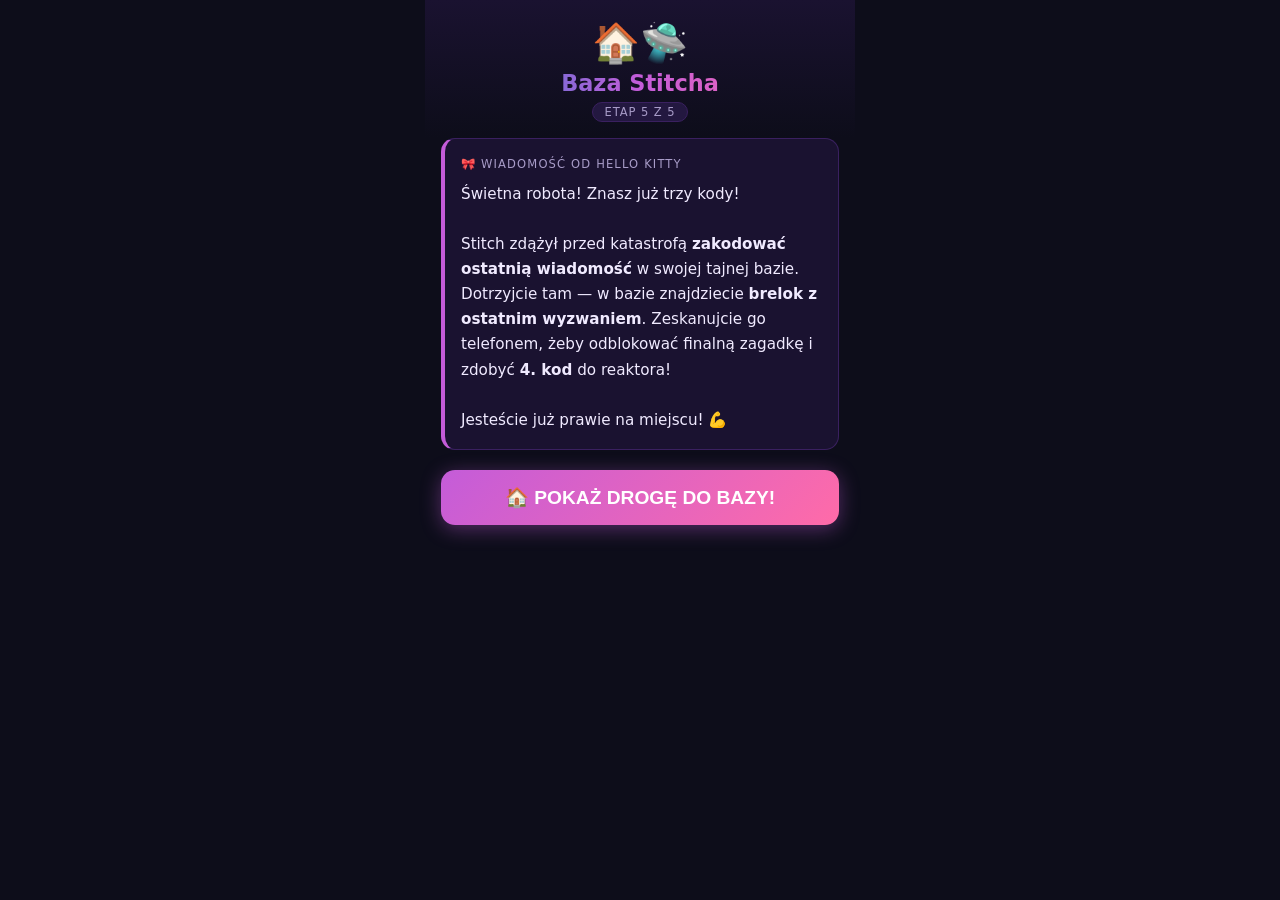
==== baza.html @ a74d8d87 "feat: split final stage into 3 separate pages final.html — days-of-week drag&drop only; after solve " ====
<!DOCTYPE html>
<html lang="pl">
<head>
  <meta charset="UTF-8" />
  <meta name="viewport" content="width=device-width, initial-scale=1.0" />
  <title>Misja Ania — Baza Stitcha</title>
  <link rel="stylesheet" href="style.css" />
  <style>
    .hidden { display: none !important; }

    .map-area {
      border: 3px dashed var(--purple);
      border-radius: 14px;
      min-height: 180px;
      background: var(--surface2);
      display: flex;
      flex-direction: column;
      align-items: center;
      justify-content: center;
      gap: 8px;
      padding: 20px;
      text-align: center;
    }
    .map-area img {
      width: 100%;
      border-radius: 10px;
      display: block;
    }

    .clue-item {
      display: flex;
      align-items: flex-start;
      gap: 14px;
      padding: 12px 0;
      border-bottom: 1px solid var(--border);
      line-height: 1.6;
      font-size: 0.95rem;
    }
    .clue-item:last-child { border-bottom: none; }
    .clue-icon { font-size: 1.8rem; line-height: 1.1; flex-shrink: 0; }

    .nfc-hint {
      border: 2px solid var(--teal);
      border-radius: 12px;
      padding: 16px;
      text-align: center;
      font-size: 0.92rem;
      line-height: 1.75;
      background: var(--surface2);
    }
    .nfc-hint strong { color: var(--teal); }
  </style>
</head>
<body>
  <div class="page-header">
    <div class="chars">🏠🛸</div>
    <h1>Baza Stitcha</h1>
    <span class="step-badge">Etap 5 z 5</span>
  </div>

  <div class="page">

    <div class="story-card" id="story-card">
      <div class="from">🎀 Wiadomość od Hello Kitty</div>
      Świetna robota! Znasz już trzy kody!<br><br>
      Stitch zdążył przed katastrofą <strong>zakodować ostatnią wiadomość</strong>
      w swojej tajnej bazie. Dotrzyjcie tam — w bazie znajdziecie
      <strong>brelok z ostatnim wyzwaniem</strong>. Zeskanujcie go telefonem,
      żeby odblokować finalną zagadkę i zdobyć <strong>4. kod</strong> do reaktora!<br><br>
      Jesteście już prawie na miejscu! 💪
    </div>

    <button class="btn btn-primary" id="btn-start" onclick="startGame()"
      style="font-size:1.2rem;padding:16px 0;">
      🏠 POKAŻ DROGĘ DO BAZY!
    </button>

    <div id="game-section" class="hidden">

      <!-- Map -->
      <div class="card">
        <h2 style="text-align:center">📍 Mapa — droga do bazy</h2>
        <!--
          ORGANIZATOR: podmień div.map-area na:
          <img src="twoja-mapka-bazy.jpg" style="width:100%;border-radius:10px" />
        -->
        <div class="map-area">
          <div style="font-size:3rem">🏠</div>
          <strong style="color:var(--purple)">[ MAPKA BAZY ]</strong>
          <div style="font-size:0.78rem;color:var(--muted)">
            Podmień na zrzut ekranu z Google Maps<br>
            z lokalizacją bazy
          </div>
        </div>
      </div>

      <!-- Clues -->
      <div class="card">
        <h2>🔍 Co zrobić w bazie?</h2>
        <div class="clue-item">
          <div class="clue-icon">🏠</div>
          <div>Idź do zaznaczonego miejsca na mapce powyżej</div>
        </div>
        <div class="clue-item">
          <div class="clue-icon">📡</div>
          <div>W bazie znajdziesz <strong>brelok-nadajnik</strong> Stitcha —
            <strong>przyłóż telefon</strong> żeby go zeskanować!</div>
        </div>
        <div class="clue-item">
          <div class="clue-icon">🎯</div>
          <div>Zeskanowanie otworzy <strong>ostatnie wyzwanie</strong>
            — finałową zagadkę z emocjami!</div>
        </div>
      </div>

      <div class="nfc-hint">
        📲 <strong>Zeskanuj brelok</strong> w bazie<br>
        aby odblokować <strong>ostatni kod reaktora</strong>!
      </div>

    </div>
  </div>

  <script>
    function startGame() {
      document.getElementById('story-card').classList.add('hidden');
      document.getElementById('btn-start').classList.add('hidden');
      document.getElementById('game-section').classList.remove('hidden');
    }
  </script>
</body>
</html>
---- style.css ----
/* ===== RESET + BASE ===== */
*, *::before, *::after { box-sizing: border-box; margin: 0; padding: 0; }

:root {
  --bg:         #0d0d1a;
  --surface:    #1a1230;
  --surface2:   #231840;
  --border:     #3a2060;
  --purple:     #c45cd9;
  --pink:       #ff6ba8;
  --blue:       #2d7dd2;
  --teal:       #00b4d8;
  --text:       #f0eaff;
  --muted:      #a89cc8;
  --success:    #52b788;
  --warning:    #ffb347;
  --radius:     14px;
  --radius-sm:  8px;
}

html { font-size: 16px; }

body {
  font-family: system-ui, -apple-system, sans-serif;
  background: var(--bg);
  color: var(--text);
  min-height: 100vh;
  display: flex;
  flex-direction: column;
  align-items: center;
  padding: 0 0 40px;
  overflow-x: hidden;
}

/* ===== LAYOUT ===== */
.page {
  width: 100%;
  max-width: 430px;
  padding: 0 16px;
  display: flex;
  flex-direction: column;
  gap: 20px;
}

/* ===== HEADER ===== */
.page-header {
  width: 100%;
  max-width: 430px;
  padding: 20px 16px 16px;
  text-align: center;
  background: linear-gradient(180deg, var(--surface) 0%, transparent 100%);
}
.page-header .chars { font-size: 2.4rem; margin-bottom: 4px; }
.page-header h1 {
  font-size: 1.4rem;
  font-weight: 800;
  background: linear-gradient(90deg, var(--blue), var(--purple), var(--pink));
  -webkit-background-clip: text;
  -webkit-text-fill-color: transparent;
  background-clip: text;
}
.page-header .step-badge {
  display: inline-block;
  margin-top: 6px;
  padding: 2px 12px;
  background: var(--surface2);
  border: 1px solid var(--border);
  border-radius: 999px;
  font-size: 0.72rem;
  color: var(--muted);
  letter-spacing: 0.08em;
  text-transform: uppercase;
}

/* ===== STORY CARD ===== */
.story-card {
  background: var(--surface);
  border: 1px solid var(--border);
  border-left: 4px solid var(--purple);
  border-radius: var(--radius);
  padding: 16px;
  font-size: 0.95rem;
  line-height: 1.65;
  color: var(--text);
}
.story-card .from {
  font-size: 0.72rem;
  color: var(--muted);
  text-transform: uppercase;
  letter-spacing: 0.1em;
  margin-bottom: 8px;
}

/* ===== BUTTONS ===== */
.btn {
  display: block;
  width: 100%;
  padding: 16px;
  border: none;
  border-radius: var(--radius);
  font-size: 1.1rem;
  font-weight: 700;
  cursor: pointer;
  transition: transform 0.15s, box-shadow 0.15s;
  text-align: center;
  text-decoration: none;
}
.btn:active { transform: scale(0.97); }
.btn-primary {
  background: linear-gradient(135deg, var(--purple), var(--pink));
  color: #fff;
  box-shadow: 0 4px 20px rgba(196, 92, 217, 0.4);
}
.btn-primary:hover { box-shadow: 0 6px 28px rgba(196, 92, 217, 0.6); }
.btn-secondary {
  background: var(--surface2);
  color: var(--muted);
  border: 1px solid var(--border);
}
.btn-success {
  background: linear-gradient(135deg, #2d6a4f, var(--success));
  color: #fff;
  box-shadow: 0 4px 20px rgba(82, 183, 136, 0.4);
}
.btn[disabled] {
  opacity: 0.4;
  cursor: not-allowed;
  transform: none !important;
}

/* ===== SECTION CARD ===== */
.card {
  background: var(--surface);
  border: 1px solid var(--border);
  border-radius: var(--radius);
  padding: 20px;
}
.card h2 {
  font-size: 1.1rem;
  font-weight: 700;
  margin-bottom: 12px;
  color: var(--pink);
}
.card h3 {
  font-size: 0.95rem;
  font-weight: 600;
  margin-bottom: 8px;
  color: var(--purple);
}
.card p {
  font-size: 0.9rem;
  line-height: 1.6;
  color: var(--muted);
}

/* ===== SUCCESS BOX ===== */
.success-box {
  background: rgba(82, 183, 136, 0.12);
  border: 2px solid var(--success);
  border-radius: var(--radius);
  padding: 16px;
  text-align: center;
  display: none;
}
.success-box.visible { display: block; }
.success-box .big-symbol { font-size: 3rem; margin-bottom: 8px; }
.success-box p { font-size: 1rem; font-weight: 600; color: var(--success); }

/* ===== ERROR MESSAGE ===== */
.error-msg {
  font-size: 0.85rem;
  color: var(--pink);
  text-align: center;
  min-height: 1.2em;
  padding: 4px 0;
}

/* ===== PLACEHOLDER MAP ===== */
.map-placeholder {
  width: 100%;
  aspect-ratio: 4/3;
  background: var(--surface2);
  border: 2px dashed var(--border);
  border-radius: var(--radius-sm);
  display: flex;
  flex-direction: column;
  align-items: center;
  justify-content: center;
  color: var(--muted);
  font-size: 0.85rem;
  text-align: center;
  gap: 8px;
}
.map-placeholder .map-icon { font-size: 2.4rem; }

/* ===== CONFETTI ===== */
.confetti-container {
  position: fixed;
  top: 0; left: 0;
  width: 100vw; height: 100vh;
  pointer-events: none;
  z-index: 9999;
  overflow: hidden;
}
@keyframes confetti-fall {
  0%   { transform: translateY(-20px) rotate(0deg);   opacity: 1; }
  100% { transform: translateY(100vh) rotate(720deg); opacity: 0; }
}
.confetti-piece {
  position: absolute;
  top: -20px;
  width: 10px; height: 10px;
  border-radius: 2px;
  animation: confetti-fall linear forwards;
}

/* ===== ANIMATIONS ===== */
@keyframes glow-pulse {
  0%, 100% { box-shadow: 0 0 10px var(--purple); }
  50%       { box-shadow: 0 0 30px var(--purple), 0 0 60px var(--pink); }
}
@keyframes pop-in {
  0%   { transform: scale(0.5); opacity: 0; }
  70%  { transform: scale(1.1); }
  100% { transform: scale(1);   opacity: 1; }
}
@keyframes shake {
  0%,100% { transform: translateX(0); }
  20%,60% { transform: translateX(-8px); }
  40%,80% { transform: translateX(8px); }
}
.shake { animation: shake 0.4s ease; }

/* ===== INPUT ROW ===== */
.input-row {
  display: flex;
  gap: 8px;
  align-items: stretch;
}
.input-row input {
  flex: 1;
  padding: 14px 16px;
  background: var(--surface2);
  border: 2px solid var(--border);
  border-radius: var(--radius-sm);
  color: var(--text);
  font-size: 1.4rem;
  font-weight: 700;
  text-align: center;
  outline: none;
  transition: border-color 0.2s;
}
.input-row input:focus { border-color: var(--purple); }
.input-row .btn { width: auto; padding: 14px 20px; font-size: 1rem; flex-shrink: 0; }
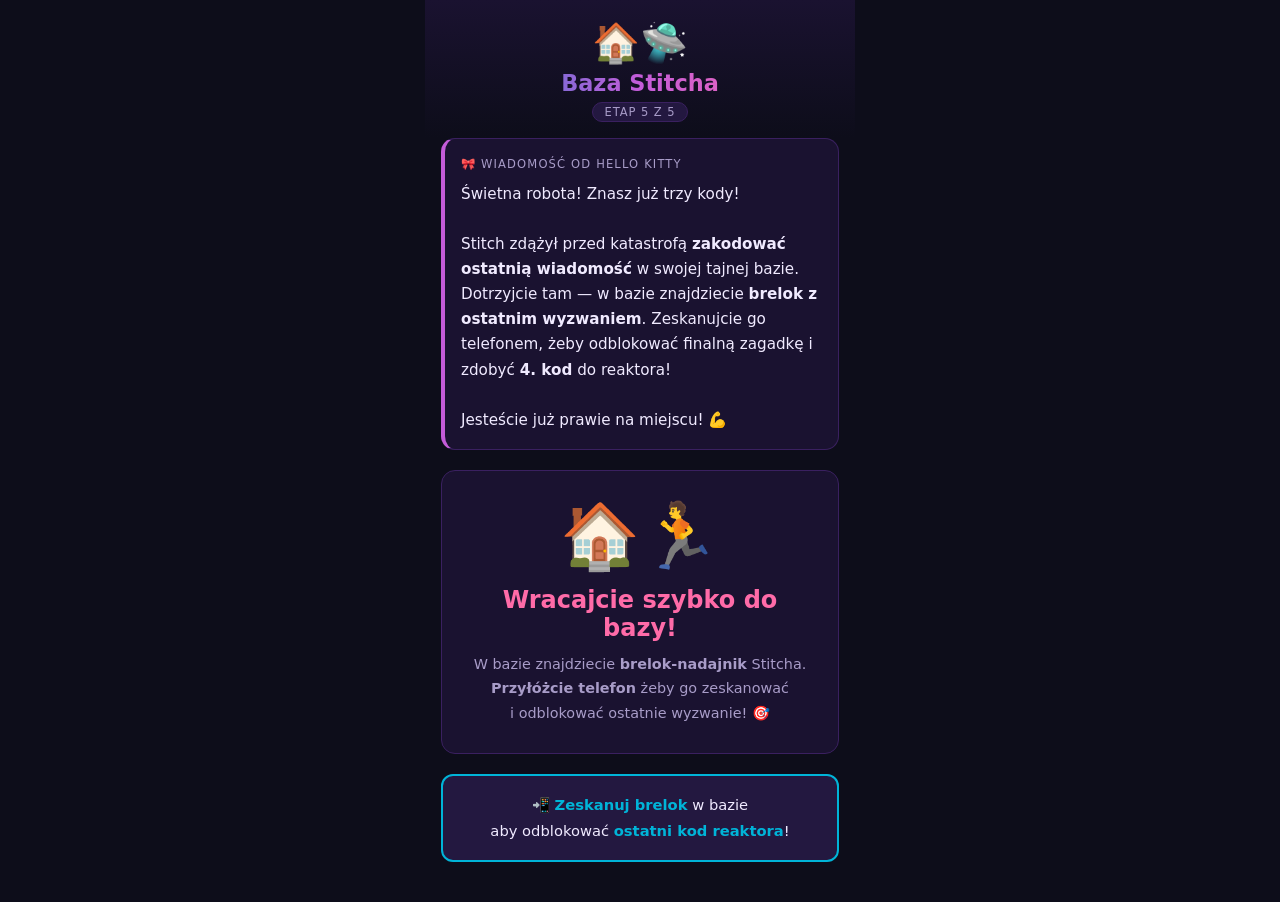
==== commit 2a40b76e: "refactor(baza): remove START button pattern + dead CSS, show content directly" ====
--- a/baza.html
+++ b/baza.html
@@ -6,39 +6,6 @@
   <title>Misja Ania — Baza Stitcha</title>
   <link rel="stylesheet" href="style.css" />
   <style>
-    .hidden { display: none !important; }
-
-    .map-area {
-      border: 3px dashed var(--purple);
-      border-radius: 14px;
-      min-height: 180px;
-      background: var(--surface2);
-      display: flex;
-      flex-direction: column;
-      align-items: center;
-      justify-content: center;
-      gap: 8px;
-      padding: 20px;
-      text-align: center;
-    }
-    .map-area img {
-      width: 100%;
-      border-radius: 10px;
-      display: block;
-    }
-
-    .clue-item {
-      display: flex;
-      align-items: flex-start;
-      gap: 14px;
-      padding: 12px 0;
-      border-bottom: 1px solid var(--border);
-      line-height: 1.6;
-      font-size: 0.95rem;
-    }
-    .clue-item:last-child { border-bottom: none; }
-    .clue-icon { font-size: 1.8rem; line-height: 1.1; flex-shrink: 0; }
-
     .nfc-hint {
       border: 2px solid var(--teal);
       border-radius: 12px;
@@ -60,7 +27,7 @@
 
   <div class="page">
 
-    <div class="story-card" id="story-card">
+    <div class="story-card">
       <div class="from">🎀 Wiadomość od Hello Kitty</div>
       Świetna robota! Znasz już trzy kody!<br><br>
       Stitch zdążył przed katastrofą <strong>zakodować ostatnią wiadomość</strong>
@@ -70,63 +37,21 @@
       Jesteście już prawie na miejscu! 💪
     </div>
 
-    <button class="btn btn-primary" id="btn-start" onclick="startGame()"
-      style="font-size:1.2rem;padding:16px 0;">
-      🏠 POKAŻ DROGĘ DO BAZY!
-    </button>
+    <div class="card" style="text-align:center;padding:28px 20px;">
+      <div style="font-size:4rem;margin-bottom:12px">🏠🏃</div>
+      <h2 style="font-size:1.5rem;margin-bottom:10px">Wracajcie szybko do bazy!</h2>
+      <p style="color:var(--muted);line-height:1.7">
+        W bazie znajdziecie <strong>brelok-nadajnik</strong> Stitcha.<br>
+        <strong>Przyłóżcie telefon</strong> żeby go zeskanować<br>
+        i odblokować ostatnie wyzwanie! 🎯
+      </p>
+    </div>
 
-    <div id="game-section" class="hidden">
+    <div class="nfc-hint">
+      📲 <strong>Zeskanuj brelok</strong> w bazie<br>
+      aby odblokować <strong>ostatni kod reaktora</strong>!
+    </div>
 
-      <!-- Map -->
-      <div class="card">
-        <h2 style="text-align:center">📍 Mapa — droga do bazy</h2>
-        <!--
-          ORGANIZATOR: podmień div.map-area na:
-          <img src="twoja-mapka-bazy.jpg" style="width:100%;border-radius:10px" />
-        -->
-        <div class="map-area">
-          <div style="font-size:3rem">🏠</div>
-          <strong style="color:var(--purple)">[ MAPKA BAZY ]</strong>
-          <div style="font-size:0.78rem;color:var(--muted)">
-            Podmień na zrzut ekranu z Google Maps<br>
-            z lokalizacją bazy
-          </div>
-        </div>
-      </div>
-
-      <!-- Clues -->
-      <div class="card">
-        <h2>🔍 Co zrobić w bazie?</h2>
-        <div class="clue-item">
-          <div class="clue-icon">🏠</div>
-          <div>Idź do zaznaczonego miejsca na mapce powyżej</div>
-        </div>
-        <div class="clue-item">
-          <div class="clue-icon">📡</div>
-          <div>W bazie znajdziesz <strong>brelok-nadajnik</strong> Stitcha —
-            <strong>przyłóż telefon</strong> żeby go zeskanować!</div>
-        </div>
-        <div class="clue-item">
-          <div class="clue-icon">🎯</div>
-          <div>Zeskanowanie otworzy <strong>ostatnie wyzwanie</strong>
-            — finałową zagadkę z emocjami!</div>
-        </div>
-      </div>
-
-      <div class="nfc-hint">
-        📲 <strong>Zeskanuj brelok</strong> w bazie<br>
-        aby odblokować <strong>ostatni kod reaktora</strong>!
-      </div>
-
-    </div>
   </div>
-
-  <script>
-    function startGame() {
-      document.getElementById('story-card').classList.add('hidden');
-      document.getElementById('btn-start').classList.add('hidden');
-      document.getElementById('game-section').classList.remove('hidden');
-    }
-  </script>
 </body>
 </html>
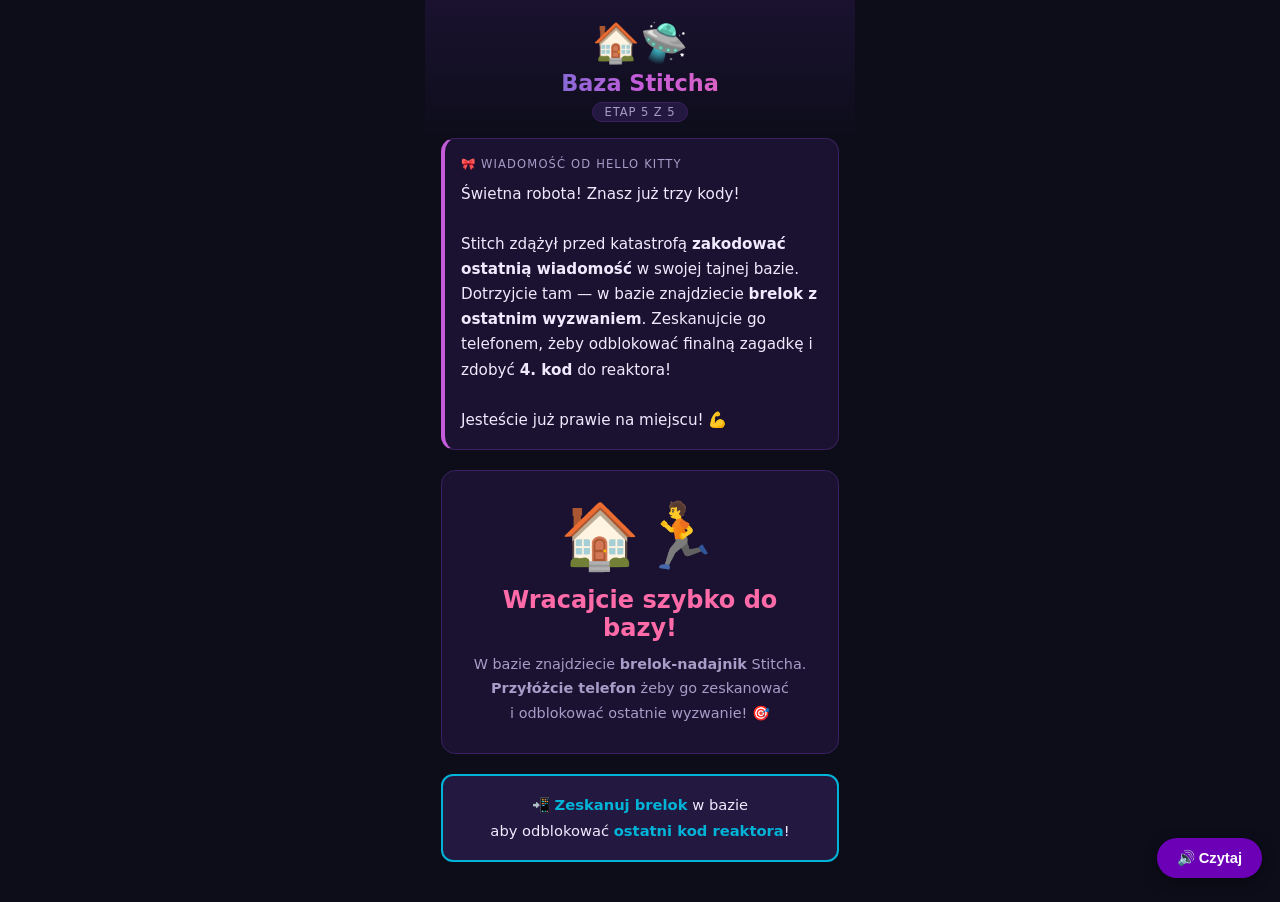
==== commit e0f086b5: "feat: add TTS read-aloud button to all pages via speech.js (pitch 1.45, pl-PL)" ====
--- a/baza.html
+++ b/baza.html
@@ -53,5 +53,9 @@
     </div>
 
   </div>
+  <script src="speech.js"></script>
+  <script>
+    initTTS('Wiadomość od Hello Kitty. Świetna robota! Znasz już trzy kody! Stitch zdążył przed katastrofą zakodować ostatnią wiadomość w swojej tajnej bazie. Dotrzyjcie tam — w bazie znajdziecie brelok z ostatnim wyzwaniem. Zeskanujcie go telefonem, żeby odblokować finalną zagadkę i zdobyć czwarty kod do reaktora! Jesteście już prawie na miejscu! Wracajcie szybko do bazy i poszukajcie breloka-nadajnika Stitcha. Przyłóżcie telefon żeby go zeskanować i odblokować ostatnie wyzwanie!');
+  </script>
 </body>
 </html>
